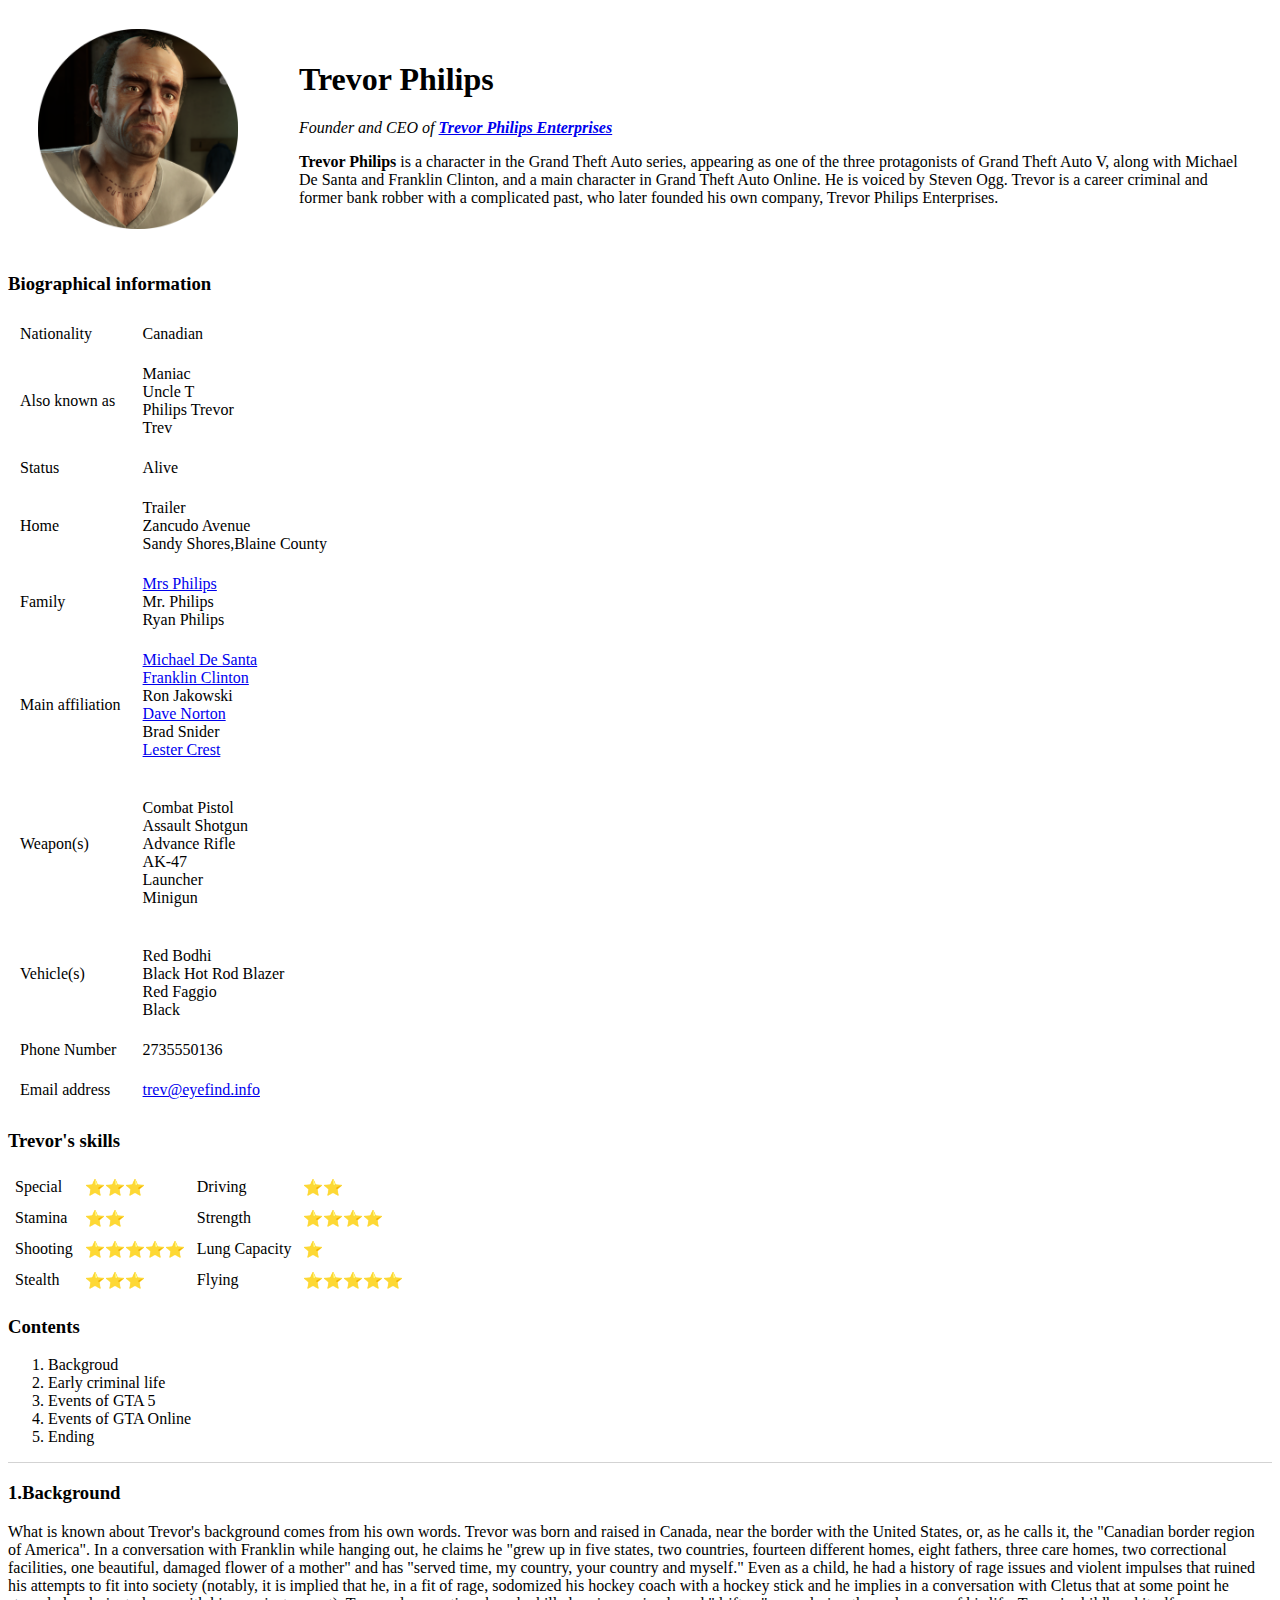
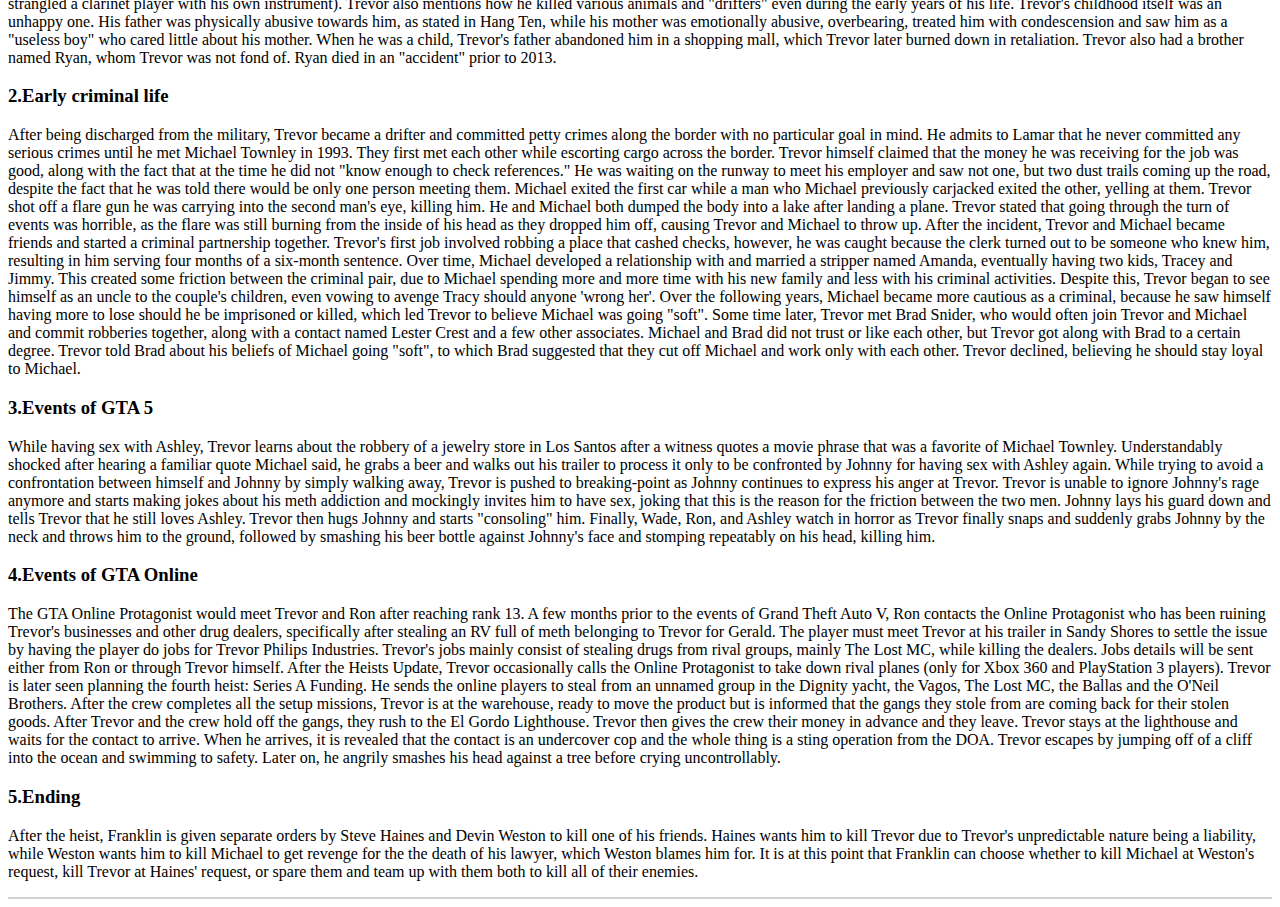
==== index.html @ 367c50f3 "Add files via upload" ====
<!DOCTYPE html>
<html lang="en">
<head>
    <meta charset="UTF-8">
    <meta http-equiv="X-UA-Compatible" content="IE=edge">
    <meta name="viewport" content="width=device-width, initial-scale=1.0">
    <title>Trevor Philips🧸</title>
    <link rel="stylesheet" href="trevor.css">
    <link rel="icon" href="favicon.ico">

</head>
<body>
    <div class="main">
        <table cellspacing = "20px" class="infoTable">
            <td style="padding-left: 10px;">
                <img src="trevor.png" alt="Trevor philips" height="200px" width="200px">
            </td>
            <td style="padding-left: 40px;">
                <h1>Trevor Philips</h1>
                <p><em>Founder and CEO of <strong><a href = "https://gta.fandom.com/wiki/Trevor_Philips_Enterprises">Trevor Philips Enterprises</a></strong> </em></p>
                <p>
                    <strong>Trevor Philips</strong> is a character in the Grand Theft Auto series, 
                    appearing as one of the three protagonists of Grand Theft Auto V, 
                    along with Michael De Santa and Franklin Clinton, and a main character in Grand Theft Auto Online. 
                    He is voiced by Steven Ogg.
                    Trevor is a career criminal and former bank robber with a complicated past, 
                    who later founded his own company, Trevor Philips Enterprises. 
                </p>
            </td>
        </table> 
        <!-- <hr size="1" color="lightgray"> -->
        <h3>Biographical information</h3>
        <table cellpadding="10px" class="bioTable">
            <tr>
                <td>Nationality</td>
                <td>Canadian</td>
            </tr>
            <tr>
                <td>Also known as</td>
                <td>Maniac<br>Uncle T<br>Philips Trevor<br>Trev</td>
            </tr>
            <tr>
                <td>Status</td>
                <td>Alive</td>
            </tr>
            <tr>
                <td>Home</td>
                <td>Trailer<br>Zancudo Avenue<br>Sandy Shores,Blaine County</td>
            </tr>
            <tr>
                <td>Family</td>
                <td>
                    <a href = "https://gta.fandom.com/wiki/Mrs._Philips">Mrs Philips</a> 
                    <br>Mr. Philips
                    <br><a href = "https://gta.fandom.com/wiki/Ryan_Philips"></a>Ryan Philips
                </td>
            </tr>
            <tr>
                <td>Main affiliation</td>
                <td>
                    <a href="https://gta.fandom.com/wiki/Michael_De_Santa">Michael De Santa</a>
                    <br><a href = "https://gta.fandom.com/wiki/Franklin_Clinton">Franklin Clinton</a>
                    <br>Ron Jakowski              
                    <br><a href="https://gta.fandom.com/wiki/Dave_Norton">Dave Norton</a>          
                    <br>Brad Snider
                    <br><a href="https://gta.fandom.com/wiki/Lester_Crest">Lester Crest</a>
                </td>
            </tr>
            <tr>
                <td>Weapon(s)</td>
                <td>
                    <br>Combat Pistol
                    <br>Assault Shotgun
                    <br>Advance Rifle
                    <br>AK-47
                    <br>Launcher
                    <br>Minigun
                </td> 
            </tr>
            <tr>
                <td>Vehicle(s)</td>
                <td>
                    <br>Red Bodhi
                    <br>Black Hot Rod Blazer
                    <br>Red Faggio
                    <br>Black 
                </td> 
            </tr>
            <tr>
                <td>Phone Number</td>
                <td>2735550136</td>
            </tr>
            <tr>
                <td>Email address</td>
                <td>
                    <a href="Send_Message.html">trev@eyefind.info</a>
                </td>
            </tr>
                
        </table>
        <h3>Trevor's skills</h3>
        <table class="bioTable" cellpadding="5px">
            <tr>
                <td>Special</td>
                <td>⭐⭐⭐</td>
                <td>Driving</td>
                <td>⭐⭐</td>
            </tr>
            <tr>
                <td>Stamina</td>
                <td>⭐⭐</td>
                <td>Strength</td>
                <td>⭐⭐⭐⭐</td>
            </tr>
            <tr>
                <td>Shooting</td>
                <td>⭐⭐⭐⭐⭐</td>
                <td>Lung Capacity</td>
                <td>⭐</td>
            </tr>
            <tr>
                <td>Stealth</td>
                <td>⭐⭐⭐</td>
                <td>Flying</td>
                <td>⭐⭐⭐⭐⭐</td>
            </tr>
            
        </table>
        <!-- <hr size="2" color="lightgray"> -->
        <h3>Contents</h3>
        <ol>
            <li>Backgroud</li>
            <li>Early criminal life</li>
            <li>Events of GTA 5</li>
            <li>Events of GTA Online</li>
            <li>Ending</li>
        </ol>
        <hr size="1" color="lightgray">
        <h3>1.Background</h3>
        <p>
            What is known about Trevor's background comes from his own words.
            Trevor was born and raised in Canada, near the border with the United States, 
            or, as he calls it, the "Canadian border region of America". 
            In a conversation with Franklin while hanging out, he claims he 
            "grew up in five states, two countries, fourteen different homes, eight fathers, three care homes, 
            two correctional facilities,
            one beautiful, damaged flower of a mother" and has 
            "served time, my country, your country and myself." 
            Even as a child, he had a history of rage issues and violent impulses that ruined his attempts 
            to fit into society (notably, it is implied that he, in a fit of rage, sodomized his hockey coach
            with a hockey stick and he implies in a conversation with Cletus that at some point 
            he strangled a clarinet player with his own instrument). Trevor also mentions how 
            he killed various animals and "drifters" even during the early years of his life.
            Trevor's childhood itself was an unhappy one. His father was physically abusive towards him, as stated in Hang Ten, while his mother was emotionally abusive, overbearing, treated him with condescension and saw him as a "useless boy" who cared little about his mother. When he was a child, Trevor's father abandoned him in a shopping mall, which Trevor later burned down in retaliation. Trevor also had a brother named Ryan, whom Trevor was not fond of. Ryan died in an "accident" prior to 2013.
        </p>
        <h3>2.Early criminal life</h3>
        <p>
            After being discharged from the military, Trevor became a drifter and committed petty crimes along the border with no particular goal in mind. He admits to Lamar that he never committed any serious crimes until he met Michael Townley in 1993. They first met each other while escorting cargo across the border. Trevor himself claimed that the money he was receiving for the job was good, along with the fact that at the time he did not "know enough to check references." He was waiting on the runway to meet his employer and saw not one, but two dust trails coming up the road, despite the fact that he was told there would be only one person meeting them. Michael exited the first car while a man who Michael previously carjacked exited the other, yelling at them. Trevor shot off a flare gun he was carrying into the second man's eye, killing him. He and Michael both dumped the body into a lake after landing a plane. Trevor stated that going through the turn of events was horrible, as the flare was still burning from the inside of his head as they dropped him off, causing Trevor and Michael to throw up. After the incident, Trevor and Michael became friends and started a criminal partnership together.
    
            Trevor's first job involved robbing a place that cashed checks, however, he was caught because the clerk turned out to be someone who knew him, resulting in him serving four months of a six-month sentence. Over time, Michael developed a relationship with and married a stripper named Amanda, eventually having two kids, Tracey and Jimmy. This created some friction between the criminal pair, due to Michael spending more and more time with his new family and less with his criminal activities. Despite this, Trevor began to see himself as an uncle to the couple's children, even vowing to avenge Tracy should anyone 'wrong her'. Over the following years, Michael became more cautious as a criminal, because he saw himself having more to lose should he be imprisoned or killed, which led Trevor to believe Michael was going "soft". Some time later, Trevor met Brad Snider, who would often join Trevor and Michael and commit robberies together, along with a contact named Lester Crest and a few other associates. Michael and Brad did not trust or like each other, but Trevor got along with Brad to a certain degree. Trevor told Brad about his beliefs of Michael going "soft", to which Brad suggested that they cut off Michael and work only with each other. Trevor declined, believing he should stay loyal to Michael.
        </p>
        <h3>3.Events of GTA 5</h3>
        <p>
            While having sex with Ashley, Trevor learns about the robbery of a jewelry store in Los Santos after a witness quotes a movie phrase that was a favorite of Michael Townley. Understandably shocked after hearing a familiar quote Michael said, he grabs a beer and walks out his trailer to process it only to be confronted by Johnny for having sex with Ashley again. While trying to avoid a confrontation between himself and Johnny by simply walking away, Trevor is pushed to breaking-point as Johnny continues to express his anger at Trevor. Trevor is unable to ignore Johnny's rage anymore and starts making jokes about his meth addiction and mockingly invites him to have sex, joking that this is the reason for the friction between the two men. Johnny lays his guard down and tells Trevor that he still loves Ashley. Trevor then hugs Johnny and starts "consoling" him. Finally, Wade, Ron, and Ashley watch in horror as Trevor finally snaps and suddenly grabs Johnny by the neck and throws him to the ground, followed by smashing his beer bottle against Johnny's face and stomping repeatably on his head, killing him.
        </p>
        <h3>4.Events of GTA Online</h3>
        <p>
            The GTA Online Protagonist would meet Trevor and Ron after reaching rank 13.
            A few months prior to the events of Grand Theft Auto V, Ron contacts the Online Protagonist who has been ruining Trevor's businesses and other drug dealers, specifically after stealing an RV full of meth belonging to Trevor for Gerald. The player must meet Trevor at his trailer in Sandy Shores to settle the issue by having the player do jobs for Trevor Philips Industries.
            Trevor's jobs mainly consist of stealing drugs from rival groups, mainly The Lost MC, while killing the dealers. Jobs details will be sent either from Ron or through Trevor himself.
            After the Heists Update, Trevor occasionally calls the Online Protagonist to take down rival planes (only for Xbox 360 and PlayStation 3 players).
            Trevor is later seen planning the fourth heist: Series A Funding. He sends the online players to steal from an unnamed group in the Dignity yacht, the Vagos, The Lost MC, the Ballas and the O'Neil Brothers.
            After the crew completes all the setup missions, Trevor is at the warehouse, ready to move the product but is informed that the gangs they stole from are coming back for their stolen goods. After Trevor and the crew hold off the gangs, they rush to the El Gordo Lighthouse. Trevor then gives the crew their money in advance and they leave.
            Trevor stays at the lighthouse and waits for the contact to arrive. When he arrives, it is revealed that the contact is an undercover cop and the whole thing is a sting operation from the DOA. Trevor escapes by jumping off of a cliff into the ocean and swimming to safety. Later on, he angrily smashes his head against a tree before crying uncontrollably.
        </p>
        <h3>5.Ending</h3>
        <p>
            After the heist, Franklin is given separate orders by Steve Haines and Devin Weston to kill one of his friends. Haines wants him to kill Trevor due to Trevor's unpredictable nature being a liability, while Weston wants him to kill Michael to get revenge for the the death of his lawyer, which Weston blames him for. It is at this point that Franklin can choose whether to kill Michael at Weston's request, kill Trevor at Haines' request, or spare them and team up with them both to kill all of their enemies.
        </p>
        <hr color="lightgray">
    </div>
</body>
</html>
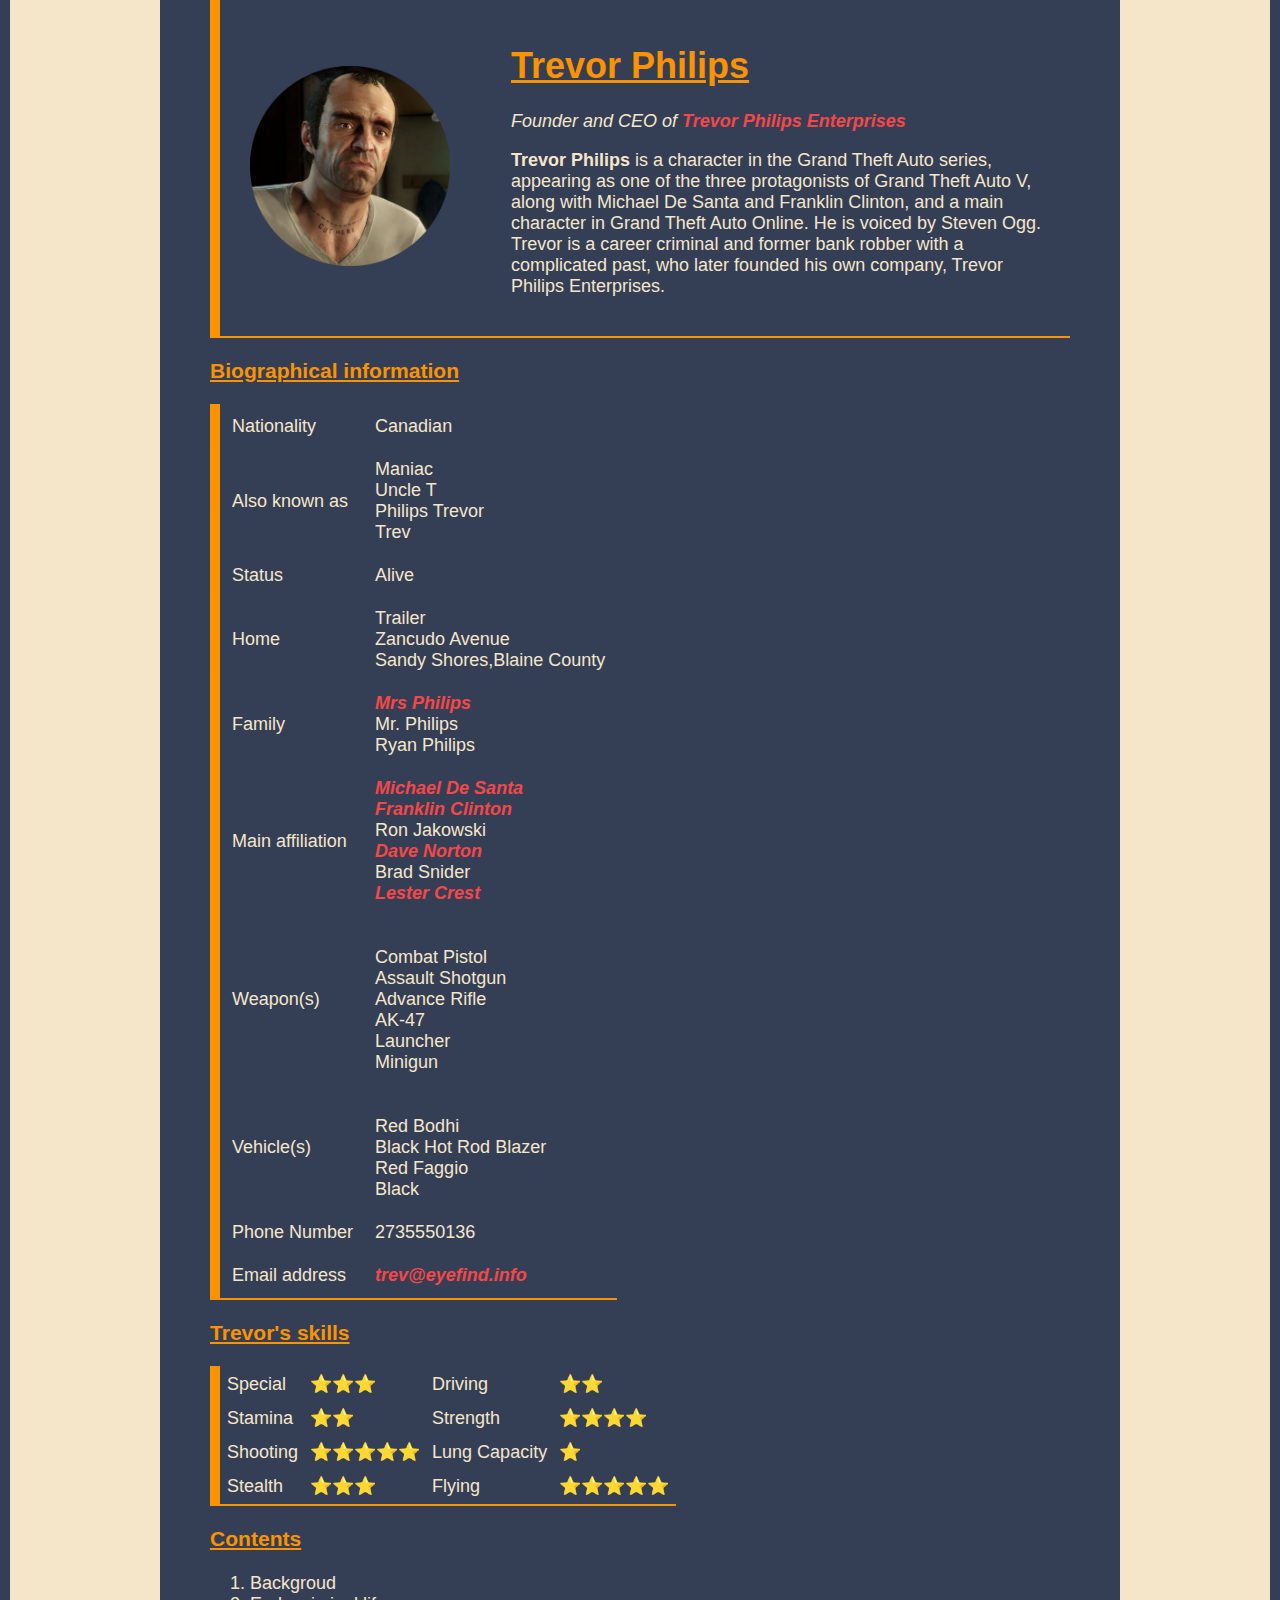
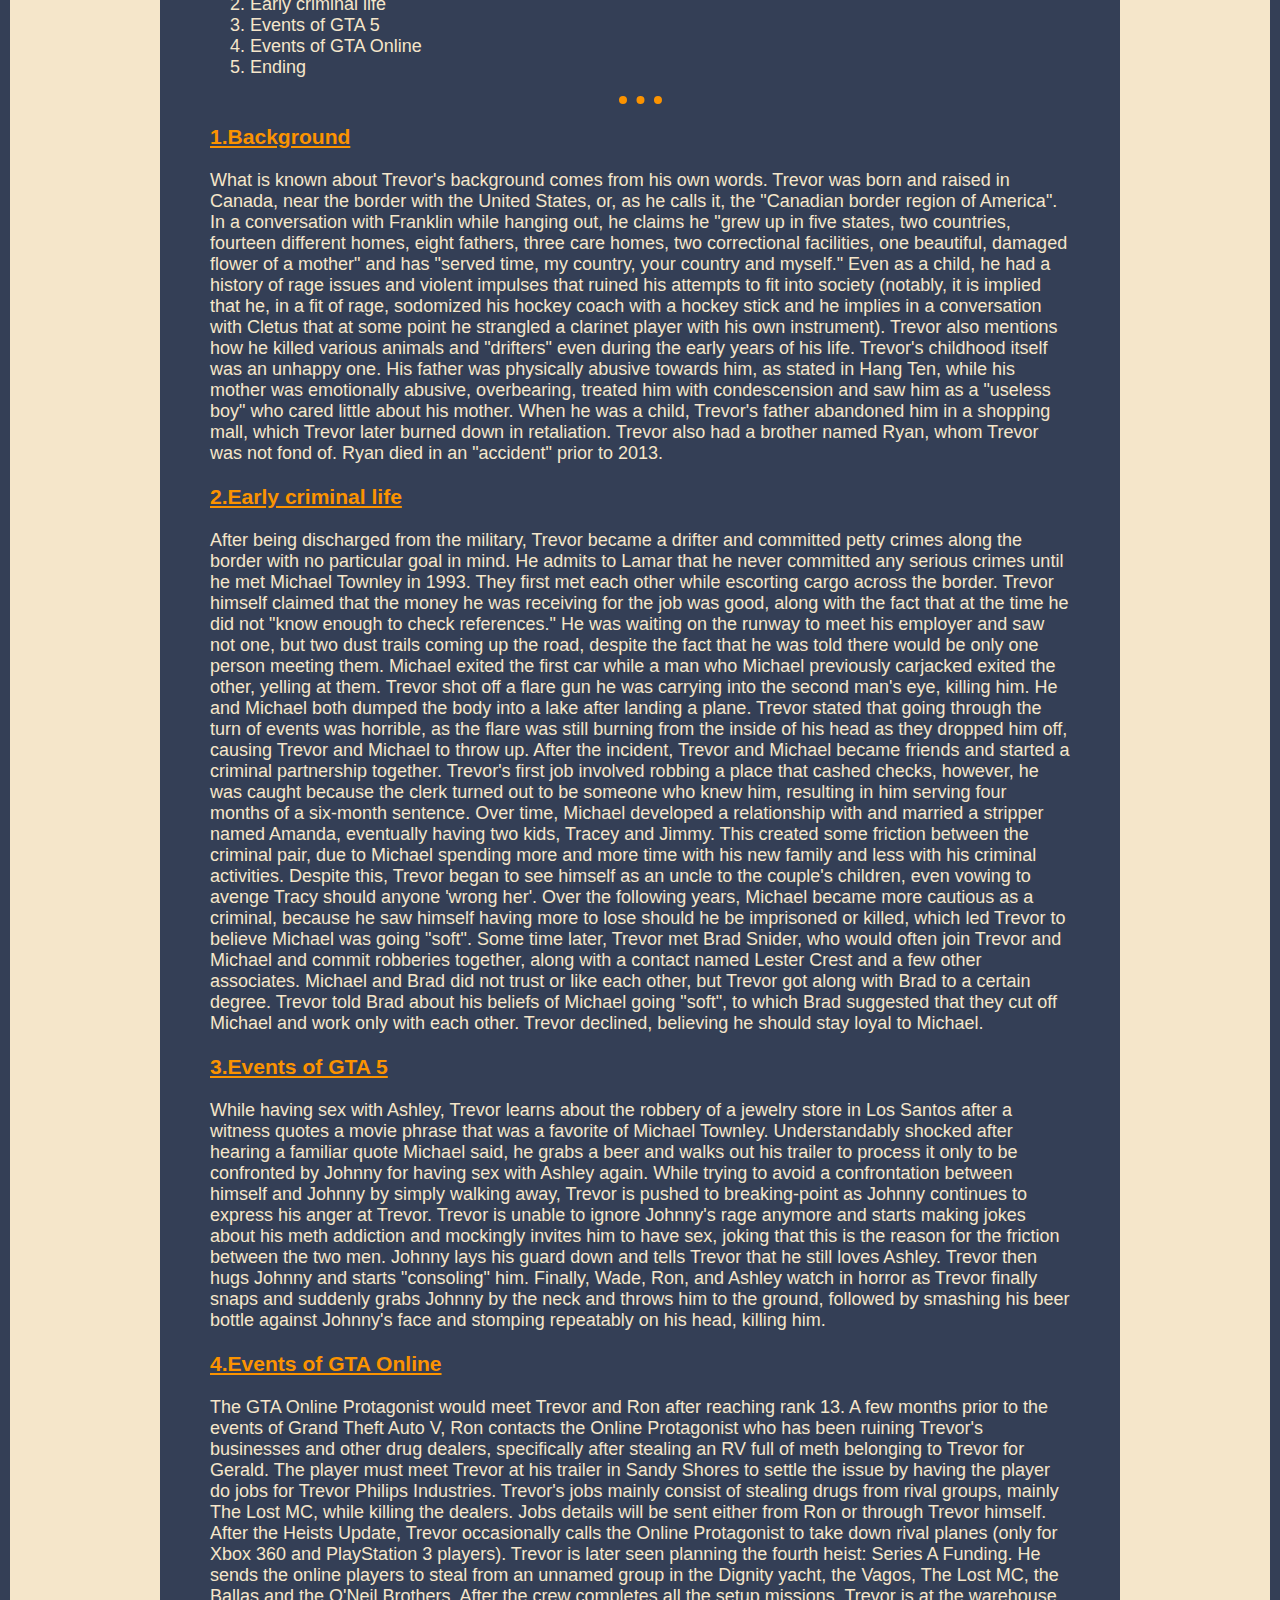
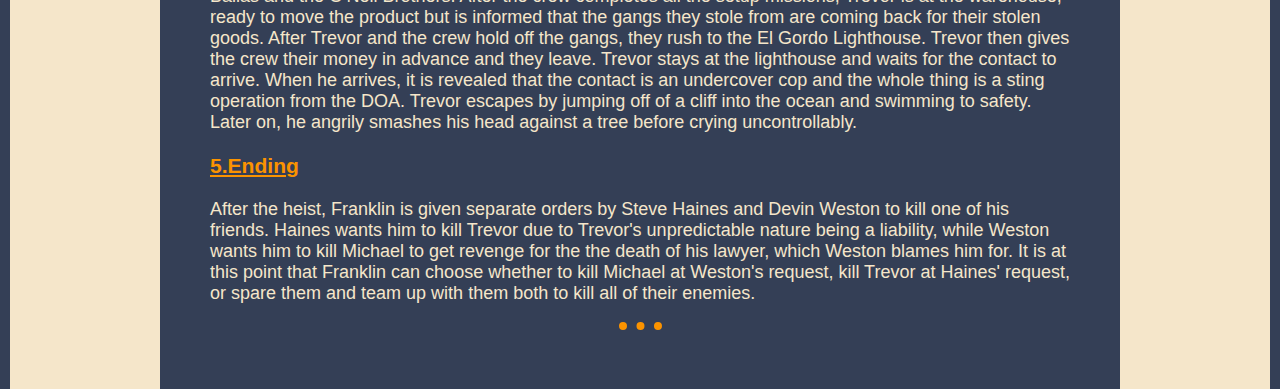
==== commit 3045eeb1: "Update index.html" ====
--- a/index.html
+++ b/index.html
@@ -5,7 +5,7 @@
     <meta http-equiv="X-UA-Compatible" content="IE=edge">
     <meta name="viewport" content="width=device-width, initial-scale=1.0">
     <title>Trevor Philips🧸</title>
-    <link rel="stylesheet" href="trevor.css">
+    <link rel="stylesheet" href="style.css">
     <link rel="icon" href="favicon.ico">
 
 </head>
@@ -180,4 +180,4 @@
         <hr color="lightgray">
     </div>
 </body>
-</html>+</html>
--- a/style.css
+++ b/style.css
@@ -0,0 +1,61 @@
+body
+{
+    margin: 0px;
+    background-color: #F5E6CA;
+    font-family: 'Segoe UI', Tahoma, Geneva, Verdana, sans-serif;
+    color: #F5E6CA;
+    padding: 0px 50px 0px 50px;
+    border-left:10px #343F56 solid;
+    border-right:10px #343F56 solid;
+    font-size: 18px;
+
+}
+.main
+{
+    margin: 0px 100px 0px 100px;
+    padding: 0px 50px 50px 50px;
+    background-color: #343F56;
+    height: 100%;
+}
+hr
+{
+    background-color:#343F56 ;
+    border-style: none;
+    border-top-style: dotted;
+    width: 5%;
+    border-color: #FB9300;
+
+    border-width: 8px;
+}
+a
+{
+    color: #F54748;
+    font-weight: bold;
+    font-style: italic;
+    text-decoration: none;
+}
+a:hover
+{
+    font-size: 19px;
+    transition-timing-function: ease-in;
+}
+h1
+{
+    color:#FB9300;
+    text-decoration: underline;
+    font-weight: bold;
+}
+h3
+{
+    text-decoration: underline;
+    color:#FB9300;
+    font-weight: bold;
+}
+table
+{
+    
+    border-left:10px #FB9300 solid;
+    border-bottom:2px #FB9300 solid; 
+}
+
+
